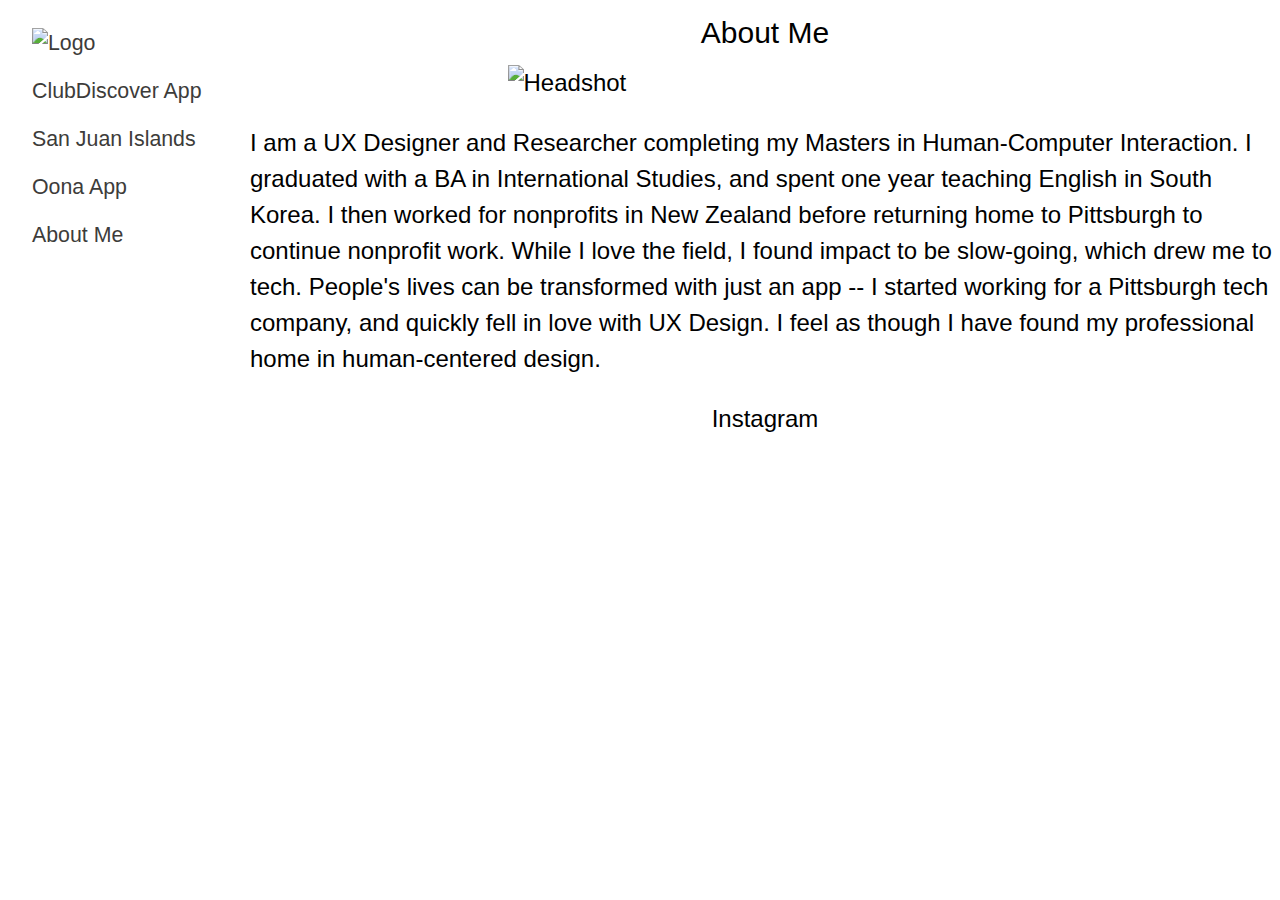
==== about.html @ 0808849b "Add files via upload" ====
<!DOCTYPE html>
<html>

<head>
    <title>Emily Osborne</title>
    <!-- styles -->
    <link rel="stylesheet" type="text/css" media="(min-width:640px)" href="portfolio.css">
    <!-- mobile styles -->
    <link rel="stylesheet" type="text/css" media="(max-width:640px)" href="mobileportfolio.css">
    <!-- fonts -->
	<link href="https://fonts.googleapis.com/css?family=Roboto|Roboto+Slab" rel="stylesheet">
	<!-- jquery -->
	<script src="https://ajax.googleapis.com/ajax/libs/jquery/3.2.1/jquery.min.js"></script>
</head>

<body>

	<div id=mySidenav class="sidenav topnav">
		<a href="index.html"><img id="logo" src="Images/logo.png" alt="Logo" href="index.html"></a>
  		<a href="clubdiscover.html">ClubDiscover App</a>
  		<a href="sanjuan.html">San Juan Islands</a>
  		<a href="oona.html">Oona App</a>
  		<a href="about.html">About Me</a>
	</div>

	<link rel="stylesheet" href="https://www.w3schools.com/w3css/4/w3.css">

	<div class="main w3-animate-opacity">
		<h2 class="pagetitle">About Me</h2>
		<img id="headshot" src="Images/headshot2.jpg" alt="Headshot">


		<p>I am a UX Designer and Researcher completing my Masters in Human-Computer Interaction. I graduated with a BA in International Studies, and spent one year teaching English in South Korea. I then worked for nonprofits in New Zealand before returning home to Pittsburgh to continue nonprofit work. While I love the field, I found impact to be slow-going, which drew me to tech. People's lives can be transformed with just an app -- I started working for a Pittsburgh tech company, and quickly fell in love with UX Design. I feel as though I have found my professional home in human-centered design.</p>

		<h3 class="pagetitle">Instagram</h3>

		<!-- SnapWidget -->
		<iframe src="https://snapwidget.com/embed/475524" class="snapwidget-widget" allowTransparency="true" frameborder="0" scrolling="no"></iframe>

	</div>




</body>

</html>
---- portfolio.css ----
header {
    text-align: center;
    padding: 10px;
    background-color: white;
    color: #000000;
    font-family: 'Open Sans', sans-serif;
}

.pagetitle{
	text-align: center;
}

#affinity {
	width:70%;
	height:auto;
	display: block;
    margin: 0 auto;
}


#headshot {
	width:50%;
	height:auto;
	display: block;
    margin: 0 auto;
}

#logo {
	width:100%;
	height:auto;
}

#oona {
	width:20%;
	height:auto;
    margin: 0 auto;
}

#PTF {
	width:50%;
	height:auto;
	display: block;
    margin: 0 auto;
}

#cultural{
	width:30%;
	height:auto;

    margin: 0 auto;
}

.sidenav {
  height: 100%;
  width: 250px;
  position: fixed;
  z-index: 1;
  top: 0;
  left: 0;
  background-color: #FFFFFF;
  overflow-x: hidden;
  padding-top: 20px;
}

/* The navigation menu links */
.sidenav a {
    padding: 8px 8px 8px 32px;
    text-decoration: none;
    color: #3d3c3a;
    display: block;
    transition: 0.3s;
    font-family: 'Open Sans', sans-serif;
    font-size: 16pt;
}

.main {
  margin-left: 250px; /* Same as the width of the sidenav */
  font-family: 'Open Sans', sans-serif;
  font-size: 18pt;
}

.sidenav a:hover, .offcanvas a:focus{
    color: #8e2be5;
    font-size: 17pt;
}

.sidenav a.active {
	background-color: #baf918;
	color: white;
}

.snapwidget-widget {
	display: block;
    margin: 0 auto;
 	border:none; 
    overflow:hidden; 
    width:315px; 
    height:315px
}
---- mobileportfolio.css ----
header {
    text-align: center;
    padding: 10px;
    background-color: white;
    color: #000000;
    font-family: 'Open Sans', sans-serif;
}

#affinity {
	width:100%;
	height:auto;
  display: block;
  margin: 0 auto;
}

#headshot {
	width:100%;
	height:auto;
  display: block;
  margin: 0 auto;
}

#logo {
	width:50%;
	height:auto;
  display: block;
  margin: 0 auto;
}

#oona {
	width:70%;
	height:auto;
  display: block;
  margin: 0 auto;
}

#PTF {
	width:100%;
	height:auto;
  display: block;
  margin: 0 auto;
}

#cultural{
	width:100%;
	height:auto;
  display: block;
  margin: 0 auto;
}

.topnav {
  overflow: hidden;
  z-index: 1;
  top: 0;
  left: 0;
  color: #3d3c3a;
  background-color: #FFFFFF;
  overflow-x: hidden;
  padding-top: 20px;
}

/* The navigation menu links */
.topnav a {
  transition: 0.3s;
  color: #3d3c3a;
  text-align: center;
  padding: 14px 16px;
  text-decoration: none;
  font-family: 'Open Sans', sans-serif;
  font-size: 12pt;
}

.main {
  font-family: 'Open Sans', sans-serif;
  font-size: 16pt;
  text-align: center;
}

.topnav a:hover, .offcanvas a:focus{
    color: #8e2be5;
    font-size: 15pt;
}
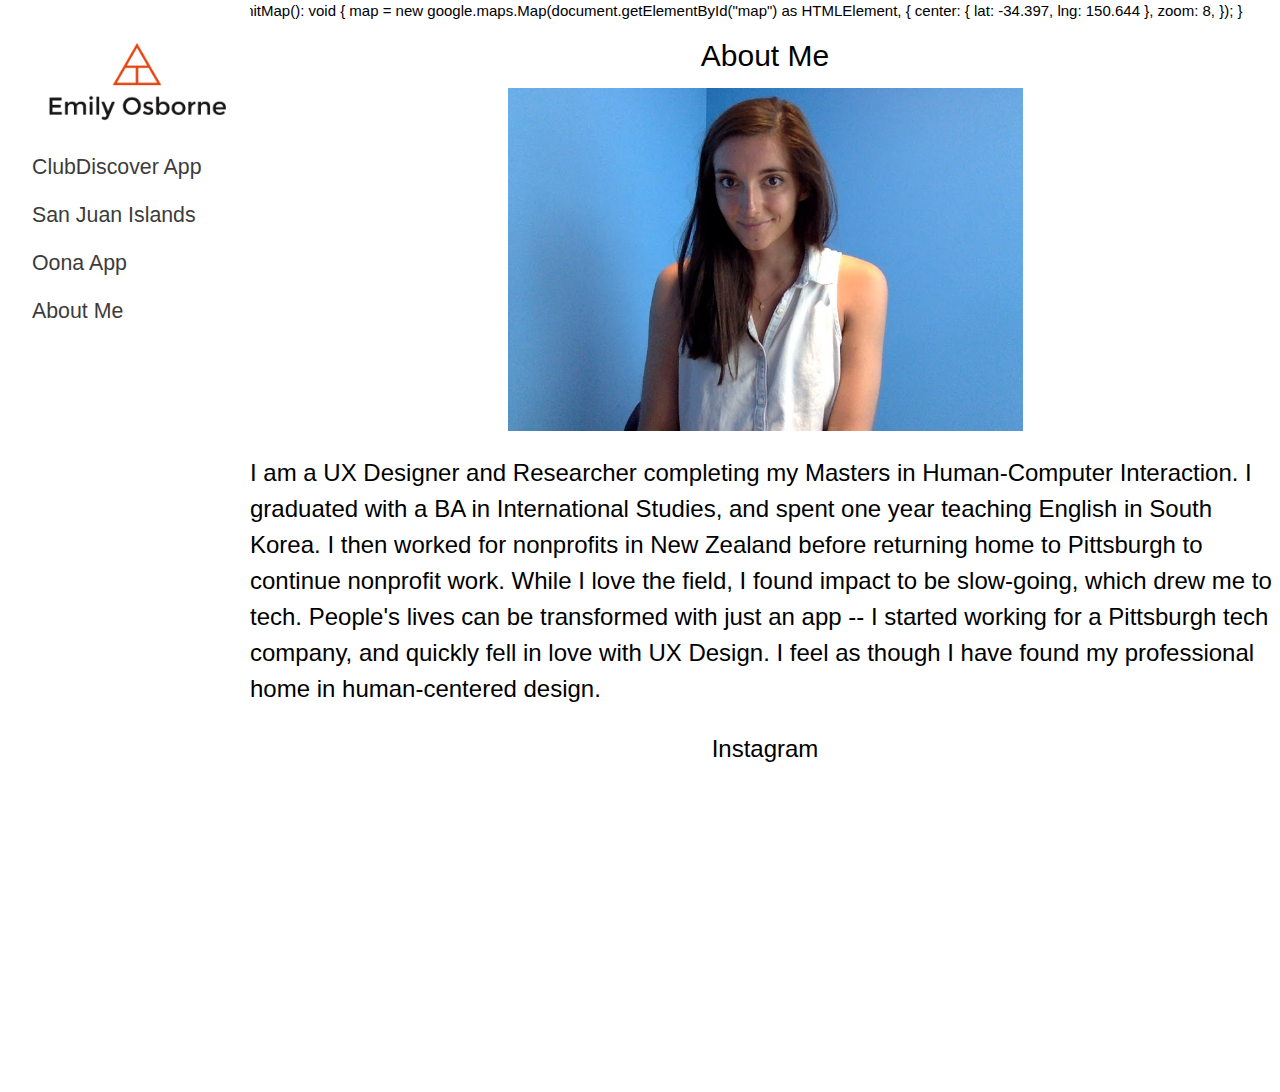
==== commit a28387a8: "Update about.html" ====
--- a/about.html
+++ b/about.html
@@ -13,6 +13,15 @@
 	<script src="https://ajax.googleapis.com/ajax/libs/jquery/3.2.1/jquery.min.js"></script>
 </head>
 
+let map: google.maps.Map;
+
+function initMap(): void {
+  map = new google.maps.Map(document.getElementById("map") as HTMLElement, {
+    center: { lat: -34.397, lng: 150.644 },
+    zoom: 8,
+  });
+}	
+	
 <body>
 
 	<div id=mySidenav class="sidenav topnav">
@@ -44,4 +53,4 @@
 
 </body>
 
-</html>+</html>
--- a/portfolio.css
+++ b/portfolio.css
@@ -15,6 +15,15 @@
 	height:auto;
 	display: block;
     margin: 0 auto;
+}
+
+let map: google.maps.Map;
+
+function initMap(): void {
+  map = new google.maps.Map(document.getElementById("map") as HTMLElement, {
+    center: { lat: -34.397, lng: 150.644 },
+    zoom: 8,
+  });
 }
 
 
--- a/mobileportfolio.css
+++ b/mobileportfolio.css
@@ -4,6 +4,15 @@
     background-color: white;
     color: #000000;
     font-family: 'Open Sans', sans-serif;
+}
+
+let map: google.maps.Map;
+
+function initMap(): void {
+  map = new google.maps.Map(document.getElementById("map") as HTMLElement, {
+    center: { lat: -34.397, lng: 150.644 },
+    zoom: 8,
+  });
 }
 
 #affinity {
